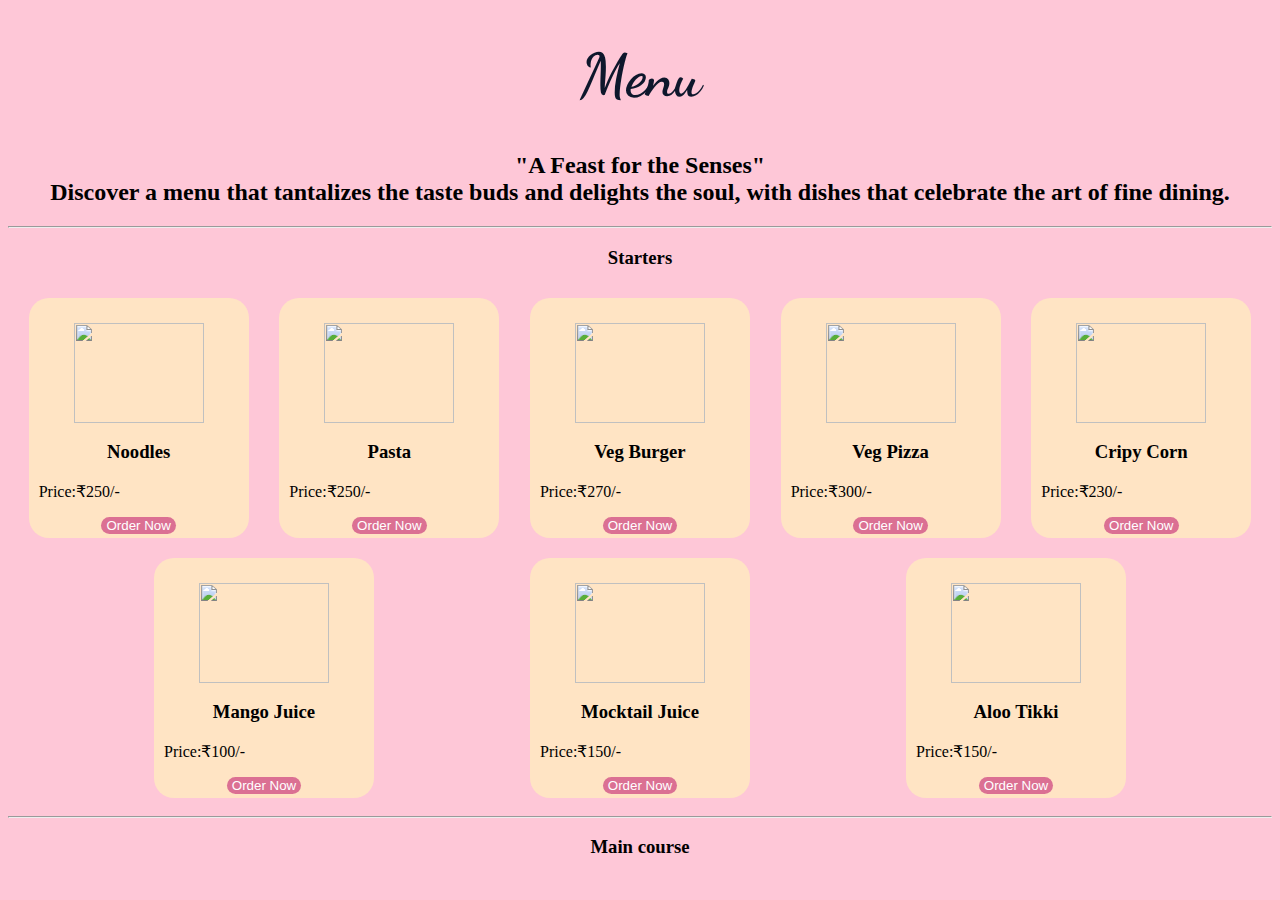
==== pages/menu.html @ ffedfda4 "statrters added" ====
<!DOCTYPE html>
<html lang="en">
<head>
    <meta charset="UTF-8">
    <meta name="viewport" content="width=device-width, initial-scale=1.0">
    <link rel="stylesheet" href="./../css/menu.css"/>
    <link rel="stylesheet" href="./../css/style.css"/>

    <link rel="preconnect" href="https://fonts.googleapis.com">
    <link rel="preconnect" href="https://fonts.gstatic.com" crossorigin>
    <link href="https://fonts.googleapis.com/css2?family=Dancing+Script:wght@400..700&display=swap" rel="stylesheet">

    <title>Document</title>
</head>
<body>
    <h1 class="main-heading text-style">Menu</h1>
    <h2 class="text-centre">"A Feast for the Senses"<br>
        Discover a menu that tantalizes the taste buds and delights the soul, with dishes that celebrate the art of fine dining.</h2>
        <hr>
        
        <h3 class="sub-heading text-centre"> Starters</h3>

        <div class="menu-container">
            <div class="menu-card">
                <img src="https://encrypted-tbn0.gstatic.com/images?q=tbn:ANd9GcQfY0SUIuRwrTw5r3pT2u41BqI8pdfc5ljK8Q&s" class="menu-img">
                <h3 class="text-centre">Noodles</h3>
                <p>Price:₹250/-</p>
                <button class="btn">Order Now</button>
            </div>
    
            <div class="menu-card">
                <img src="https://encrypted-tbn0.gstatic.com/images?q=tbn:ANd9GcSkIi5GCS51t2goxK4r_6ZCQ0sdsPJhVS6EVg&s" class="menu-img">
                <h3 class="text-centre">Pasta</h3>
                <p>Price:₹250/-</p>
                <button class="btn">Order Now</button>
    
            </div>
            <div class="menu-card">
                <img src="https://encrypted-tbn0.gstatic.com/images?q=tbn:ANd9GcS_FuyUbWUjn6u0FXPnF8eu1BSwtdV4Wkq3Nw&s" class="menu-img">
                <h3 class="text-centre">Veg Burger</h3>
                <p>Price:₹270/-</p>
                <button class="btn">Order Now</button>
    
            </div>
    
    
            <div class="menu-card">
                <img src="https://cookieandkate.com/images/2020/10/best-veggie-pizza-recipe-1.jpg" class="menu-img">
                <h3 class="text-centre">Veg Pizza</h3>
                <p>Price:₹300/-</p>
                <button class="btn">Order Now</button>
    
            </div>
    
    
            <div class="menu-card">
                <img src="https://encrypted-tbn0.gstatic.com/images?q=tbn:ANd9GcSpvPiJAVYOgjRq4Q8_HVnw3xwzdapcOLvQSQ&s" class="menu-img">
                <h3 class="text-centre">Cripy Corn</h3>
                <p>Price:₹230/-</p>
                <button class="btn">Order Now</button>
    
            </div>

            <div class="menu-card">
                <img src="https://encrypted-tbn0.gstatic.com/images?q=tbn:ANd9GcSPreYOjETSBli1fEbftrprZcV-qLfPkJc_5g&s" class="menu-img">
                <h3 class="text-centre">Mango Juice</h3>
                <p>Price:₹100/-</p>
                <button class="btn">Order Now</button>
    
            </div>

            <div class="menu-card">
                <img src="https://i.pinimg.com/736x/ca/01/94/ca0194d3adf147836c0f411e7c1e708b.jpg" class="menu-img">
                <h3 class="text-centre">Mocktail Juice</h3>
                <p>Price:₹150/-</p>
                <button class="btn">Order Now</button>
    
            </div>

            <div class="menu-card">
                <img src="https://i.pinimg.com/originals/08/06/65/080665ba4459ba543f2eb68ed3572a19.jpg" class="menu-img">
                <h3 class="text-centre">Aloo Tikki</h3>
                <p>Price:₹150/-</p>
                <button class="btn">Order Now</button>
    
            </div>
        </div>
        <hr>
        <h3 class="sub-heading text-centre"> Main course</h3>
</body>
</html>
---- css/menu.css ----
.sub-heading{
    font-family: cursive;
}

.menu-card{
    background-color:bisque;
    width: 200px;
    padding: 10px;
    border-radius: 20px;
    margin: 10px;
    height: 220px;
}
.menu-img{
    height: 100px;
    width: 130px;
    display: block;
    margin: 15px auto;

}
.menu-container{
    display: flex;
    justify-content: space-evenly;
    flex-wrap: wrap;
}
.btn{
    background-color: palevioletred;
    color: white;
    border-radius: 15px;
    border: none;
    padding: 1px 5px;
    display: block;
    margin: 10px auto;
}
---- css/style.css ----
body{
    background-color: #fec7d7;
}

.main-heading{
    text-align: center;  
    color: #0e172c;
    font-size: 60px;
}
.text-centre{
    text-align: center;
}
.links{
    text-decoration: none;
    color: none;
    font-weight: bold;
    font-size: 25px;
    color: black;}


.text-style{
    font-family:'Dancing Script';
}
.Services-card{
    background-color: burlywood;
    width: 200px;
    padding: 10px;
    border-radius: 20px;
    margin: 10px;
    height: 270px;
}
.services-img{
    height: 70px;
    display: block;
    margin: 15px auto;

}
.services-container{
    display: flex;
    justify-content: space-between;
}
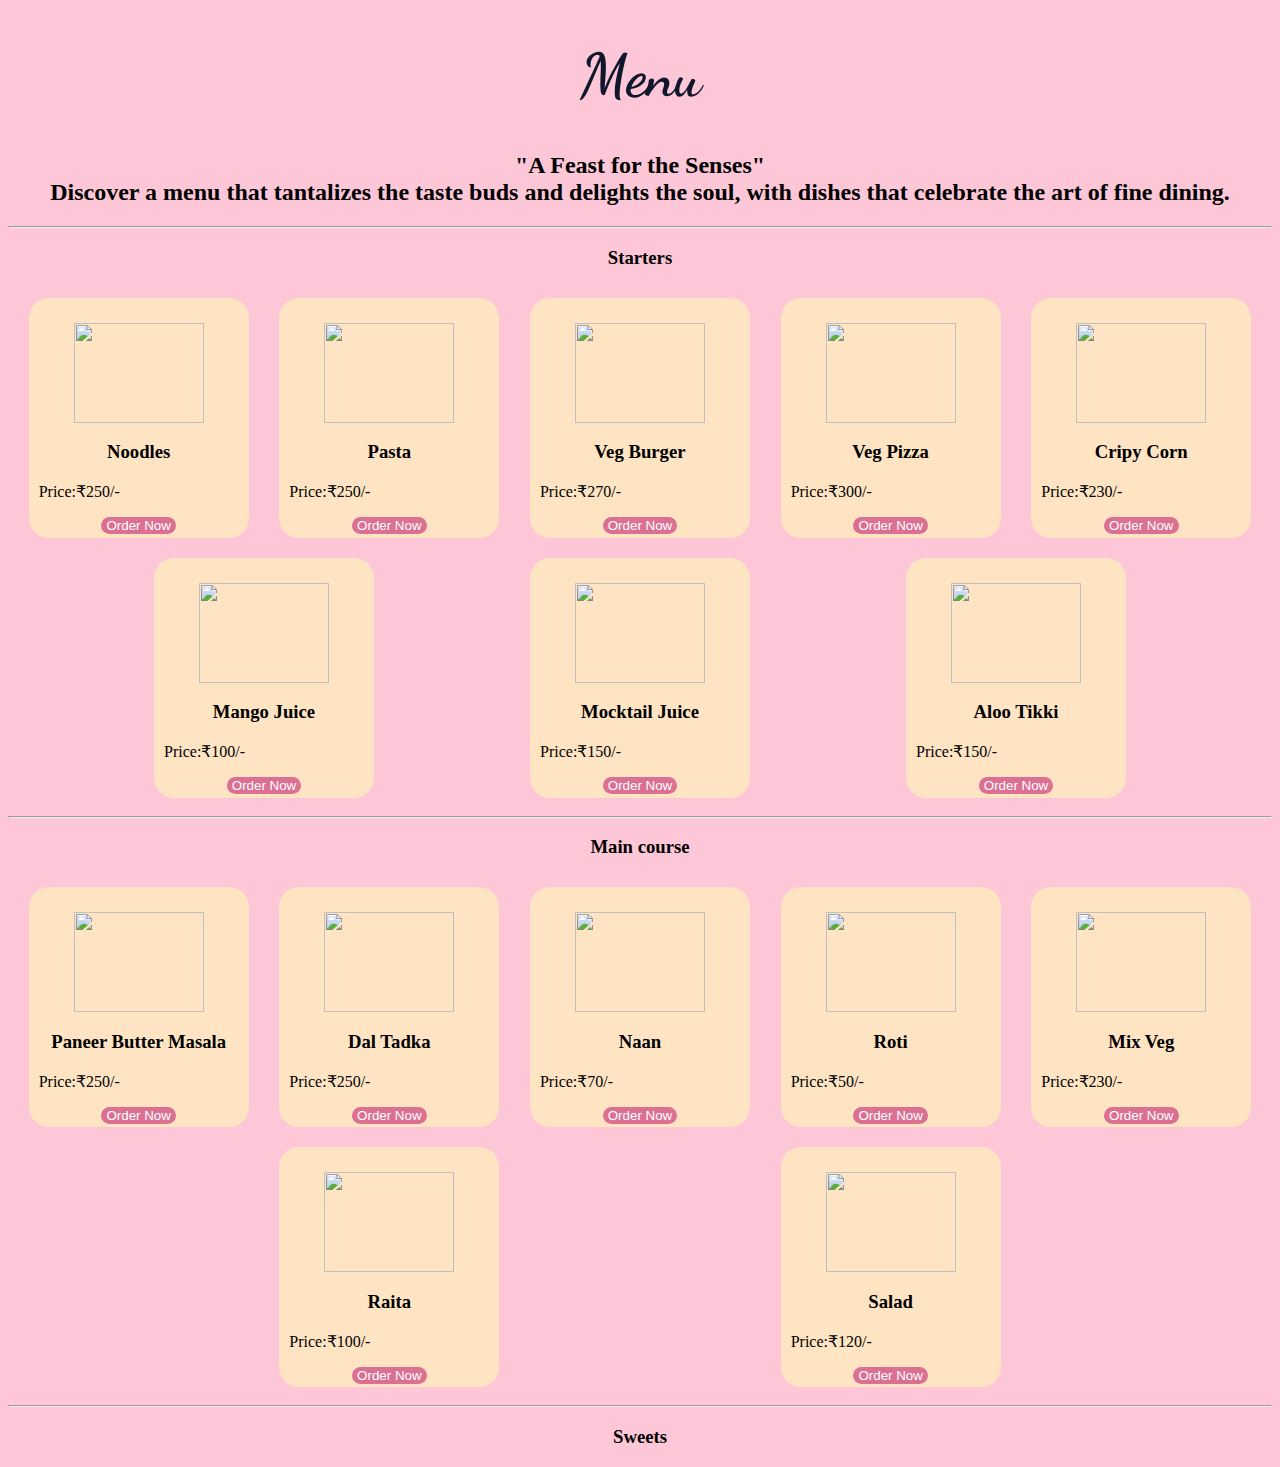
==== commit 6fd93d34: "menu added" ====
--- a/pages/menu.html
+++ b/pages/menu.html
@@ -10,7 +10,7 @@
     <link rel="preconnect" href="https://fonts.gstatic.com" crossorigin>
     <link href="https://fonts.googleapis.com/css2?family=Dancing+Script:wght@400..700&display=swap" rel="stylesheet">
 
-    <title>Document</title>
+    <title>Menu</title>
 </head>
 <body>
     <h1 class="main-heading text-style">Menu</h1>
@@ -82,10 +82,71 @@
                 <h3 class="text-centre">Aloo Tikki</h3>
                 <p>Price:₹150/-</p>
                 <button class="btn">Order Now</button>
+
     
             </div>
         </div>
         <hr>
         <h3 class="sub-heading text-centre"> Main course</h3>
+
+        <div class="menu-container">
+            <div class="menu-card">
+                <img src="https://www.vegrecipesofindia.com/wp-content/uploads/2020/01/paneer-butter-masala-5.jpg" class="menu-img">
+                <h3 class="text-centre">Paneer Butter Masala</h3>
+                <p>Price:₹250/-</p>
+                <button class="btn">Order Now</button>
+            </div>
+    
+            <div class="menu-card">
+                <img src="https://encrypted-tbn0.gstatic.com/images?q=tbn:ANd9GcSD4dKcPnFlczSSGURgI9-sPaHCHNteNbYAyA&s" class="menu-img">
+                <h3 class="text-centre">Dal Tadka</h3>
+                <p>Price:₹250/-</p>
+                <button class="btn">Order Now</button>
+    
+            </div>
+            <div class="menu-card">
+                <img src="https://encrypted-tbn0.gstatic.com/images?q=tbn:ANd9GcRNFvLhjKTkgwYjINKLZSURPILGmNcNfCC6Uw&s" class="menu-img">
+                <h3 class="text-centre">Naan</h3>
+                <p>Price:₹70/-</p>
+                <button class="btn">Order Now</button>
+    
+            </div>
+    
+    
+            <div class="menu-card">
+                <img src="https://encrypted-tbn0.gstatic.com/images?q=tbn:ANd9GcTxvDrqlvHb3GE1azest-58pmQiGv6owZg7Rg&s" class="menu-img">
+                <h3 class="text-centre">Roti</h3>
+                <p>Price:₹50/-</p>
+                <button class="btn">Order Now</button>
+    
+            </div>
+    
+    
+            <div class="menu-card">
+                <img src="https://encrypted-tbn0.gstatic.com/images?q=tbn:ANd9GcQefZ0QRXNBXYVhTxpo7B7G0IP2toIhalm2Qg&s" class="menu-img">
+                <h3 class="text-centre">Mix Veg</h3>
+                <p>Price:₹230/-</p>
+                <button class="btn">Order Now</button>
+    
+            </div>
+
+            <div class="menu-card">
+                <img src="https://upload.wikimedia.org/wikipedia/commons/9/90/Raita_with_cucumber_and_mint.jpg" class="menu-img">
+                <h3 class="text-centre">Raita</h3>
+                <p>Price:₹100/-</p>
+                <button class="btn">Order Now</button>
+    
+            </div>
+
+            <div class="menu-card">
+                <img src="https://encrypted-tbn0.gstatic.com/images?q=tbn:ANd9GcQBaW316xUTlXUohzZfM2LwbBBpXcQDckACag&s" class="menu-img">
+                <h3 class="text-centre">Salad</h3>
+                <p>Price:₹120/-</p>
+                <button class="btn">Order Now</button>
+    
+            </div>
+        </div>
+        <hr>
+        <h3 class="sub-heading text-centre">Sweets</h3>
 </body>
 </html>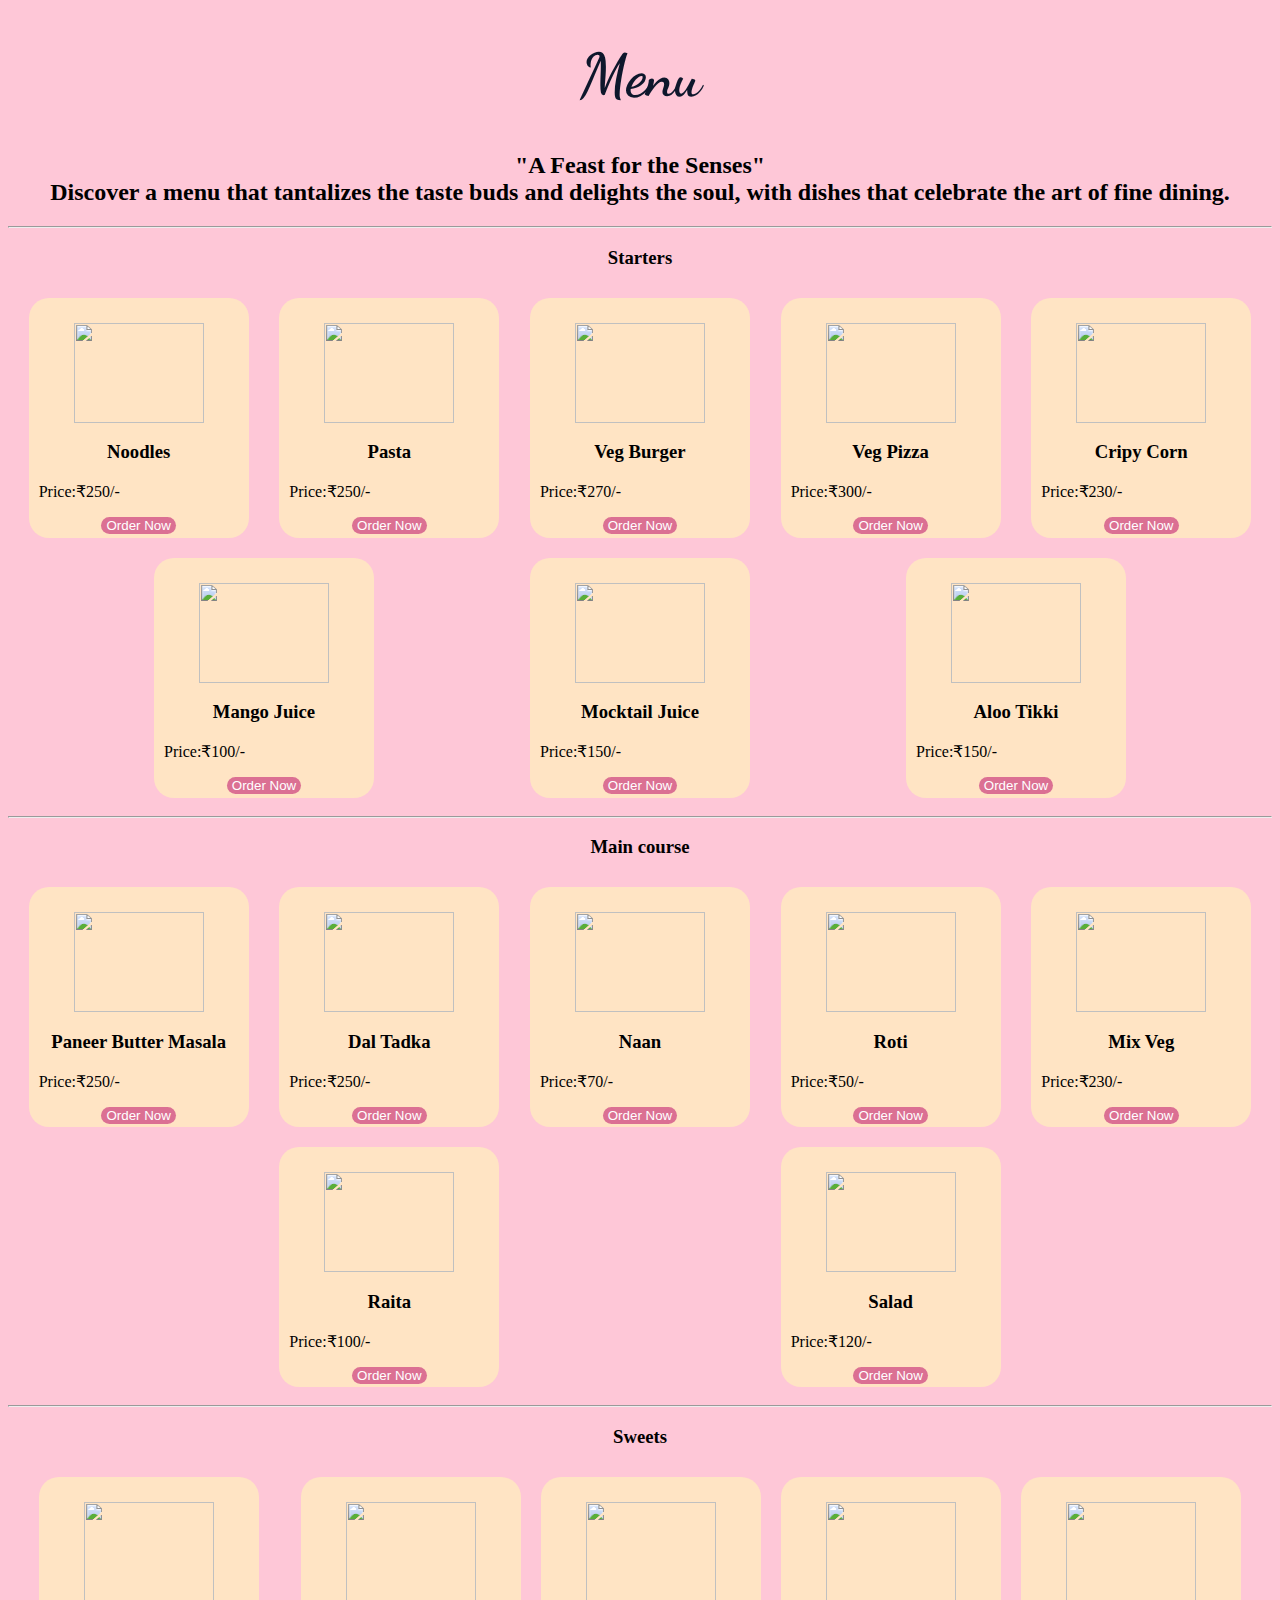
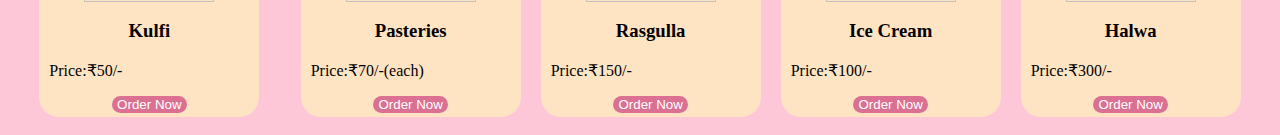
==== commit da4966c1: "contact added" ====
--- a/pages/menu.html
+++ b/pages/menu.html
@@ -148,5 +148,45 @@
         </div>
         <hr>
         <h3 class="sub-heading text-centre">Sweets</h3>
+        <div class="sweet-container">
+            <div class="menu-card">
+                <img src="https://encrypted-tbn0.gstatic.com/images?q=tbn:ANd9GcRVoNgGF2Ir1XO1Q5cRqRkOzCEQlpHfST6dlA&s" class="menu-img">
+                <h3 class="text-centre">Kulfi</h3>
+                <p>Price:₹50/-</p>
+                <button class="btn">Order Now</button>
+            </div>
+
+            <div class="sweet-container">
+                <div class="menu-card">
+                    <img src="https://5.imimg.com/data5/ZR/JQ/TK/IOS-15292022/chocolate-pastries-500x500.jpeg" class="menu-img">
+                    <h3 class="text-centre">Pasteries</h3>
+                    <p>Price:₹70/-(each)</p>
+                    <button class="btn">Order Now</button>
+                </div>
+
+                <div class="sweet-container">
+                    <div class="menu-card">
+                        <img src="https://encrypted-tbn0.gstatic.com/images?q=tbn:ANd9GcSob3EerZuChoGLlNXmz5-YZSC4-W-fmFxXSA&s" class="menu-img">
+                        <h3 class="text-centre">Rasgulla</h3>
+                        <p>Price:₹150/-</p>
+                        <button class="btn">Order Now</button>
+                    </div>
+
+                    <div class="sweet-container">
+                        <div class="menu-card">
+                            <img src="https://encrypted-tbn0.gstatic.com/images?q=tbn:ANd9GcQtDONHPBwqKH8Y0QX9Q5k6LIkeCAO6JEHvbQ&s" class="menu-img">
+                            <h3 class="text-centre">Ice Cream </h3>
+                            <p>Price:₹100/-</p>
+                            <button class="btn">Order Now</button>
+                        </div>
+
+                        <div class="sweet-container">
+                            <div class="menu-card">
+                                <img src="https://encrypted-tbn0.gstatic.com/images?q=tbn:ANd9GcRvfrAok5wyXeY0qgPB2za30TlbHHCbwqrAFMyjY1tQgrdv78xOb0qbKo7cFuNQ2k322rY&usqp=CAU" class="menu-img">
+                                <h3 class="text-centre">Halwa</h3>
+                                <p>Price:₹300/-</p>
+                                <button class="btn">Order Now</button>
+                            </div>
+                    </div>
 </body>
 </html>--- a/css/menu.css
+++ b/css/menu.css
@@ -30,4 +30,13 @@
     padding: 1px 5px;
     display: block;
     margin: 10px auto;
-}+}
+.sweet-container{
+    display: flex;
+    justify-content: space-evenly;
+    flex-wrap: wrap;
+}
+    
+    
+
+
